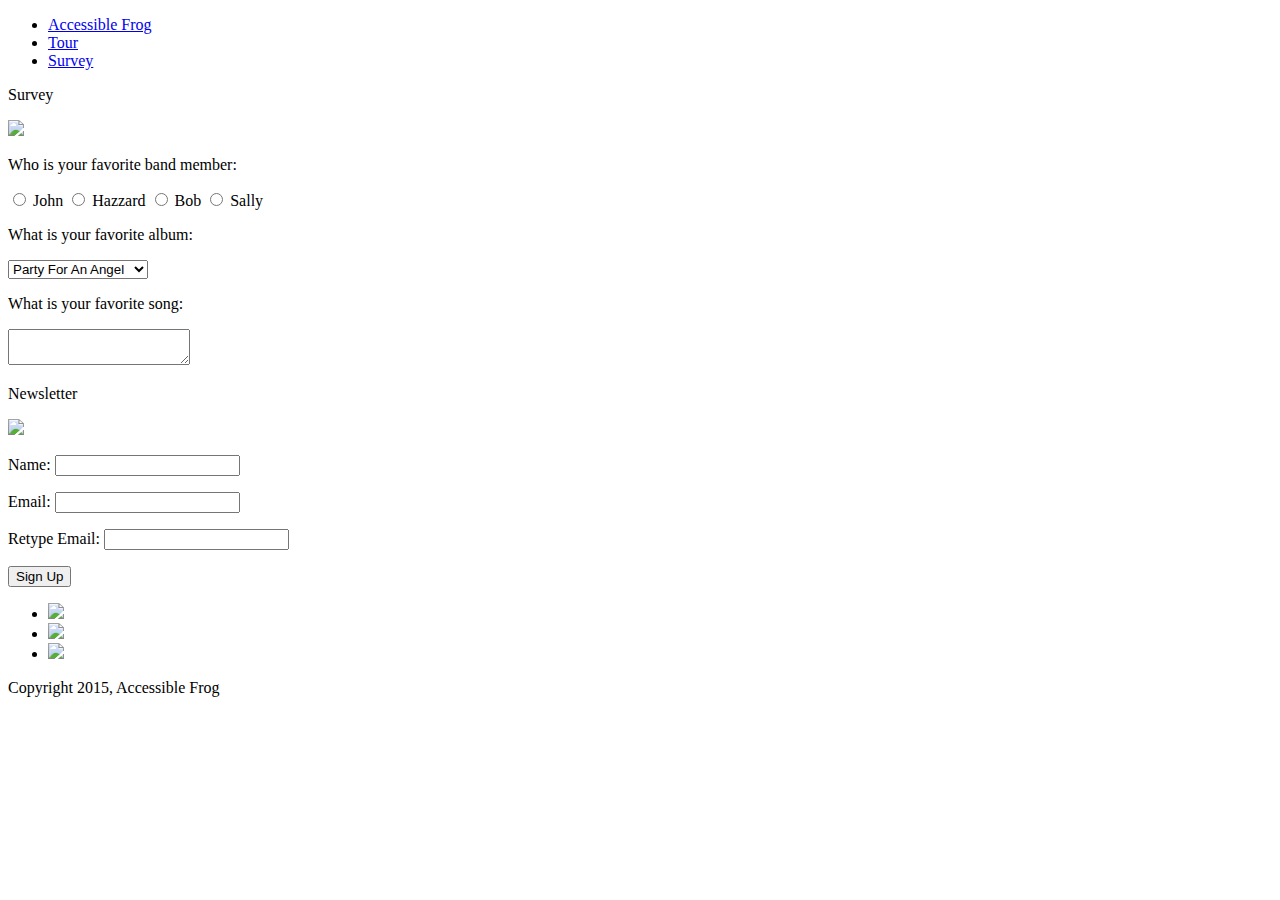
==== survey.html @ 2e8c726d "Lang Attribute" ====
<!doctype html>
<html lang="en">
  <head>
    <meta charset="utf-8">
    <link href="css/styles.css" rel="stylesheet" type="text/css" />
    <link href="css/survey.css" rel="stylesheet" type="text/css" />
    <meta name="viewport" content="width=device-width, initial-scale=1, maximum-scale=1, user-scalable=0"/>
    <link href='https://fonts.googleapis.com/css?family=Open+Sans:400,300,600' rel='stylesheet' type='text/css'>
    <title>Accessible Frog</title>
  </head>

  <body>
    <div class="main-nav">
      <ul class="nav">
        <li class="name"><a href="index.html">Accessible Frog</a></li>
        <li><a href="tour.html">Tour</a></li>
        <li><a href="#">Survey</a></li>
      </ul>
    </div>

    <header>
    </header>

    <main>
      <p class= "heading">Survey</p>
      <div class="card">
        <div class="flex">
          <img class="photo" src= "img/concert01.jpg">
          <div class="container">
            <form class = "survey">
              <p>Who is your favorite band member:</p>
              <input type="radio" name="res" value="John"> John
              <input type="radio" name="res" value="Hazzard"> Hazzard
              <input type="radio" name="res" value="Bob"> Bob
              <input type="radio" name="res" value="Sally"> Sally

              <p>What is your favorite album:</p>
              <select id="albums" name="select">
                <option value="1">Party For An Angel</option>
                <option value="2">A Day Of Old</option>
                <option value="3">Finding My Shadow</option>
                <option value="4">Diamond Fireworks</option>
                <option value="5">Enjoy Your Desire</option>
                <option value="6">This Is For You</option>
                <option value="7">Music Of My Life</option>
                <option value="8">Song For Yesterday</option>
                <option value="9">Heroic Forever</option>
                <option value="10">Midnight Fires</option>
                <option value="11">Street Of The Rider</option>
              </select>

              <p>What is your favorite song:</p>
              <textarea></textarea>
            </form>
          </div>
        </div>
      </div>
      <p class= "heading">Newsletter</p>
      <div class="card">
        <div class="flex">
          <img class="photo" src= "img/the_band.jpg">
            <div class="container">
              <form class="newsletter">
                  <p>Name: <input type ="text" name="textfield"></p>
                  <p>Email: <input type ="email" name="textfield"></p>
                  <p>Retype Email: <input type ="email" name="textfield"></p>
                  <button type="submit">Sign Up</button>
              </form>
            </div>
        </div>
      </div>
    </main>

    <footer>
      <ul>
        <li><a href="#" class="social twitter"><img src= "img/twitter-32.png"></a></li>
        <li><a href="#" class="social youtube"><img src= "img/youtube-32.png"></a></li>
        <li><a href="#" class="social spotify"><img src= "img/spotify-32.png"></a></li>
      </ul>
      <p class="copyright">Copyright 2015, Accessible Frog</p>
    </footer>
  </body>
</html>
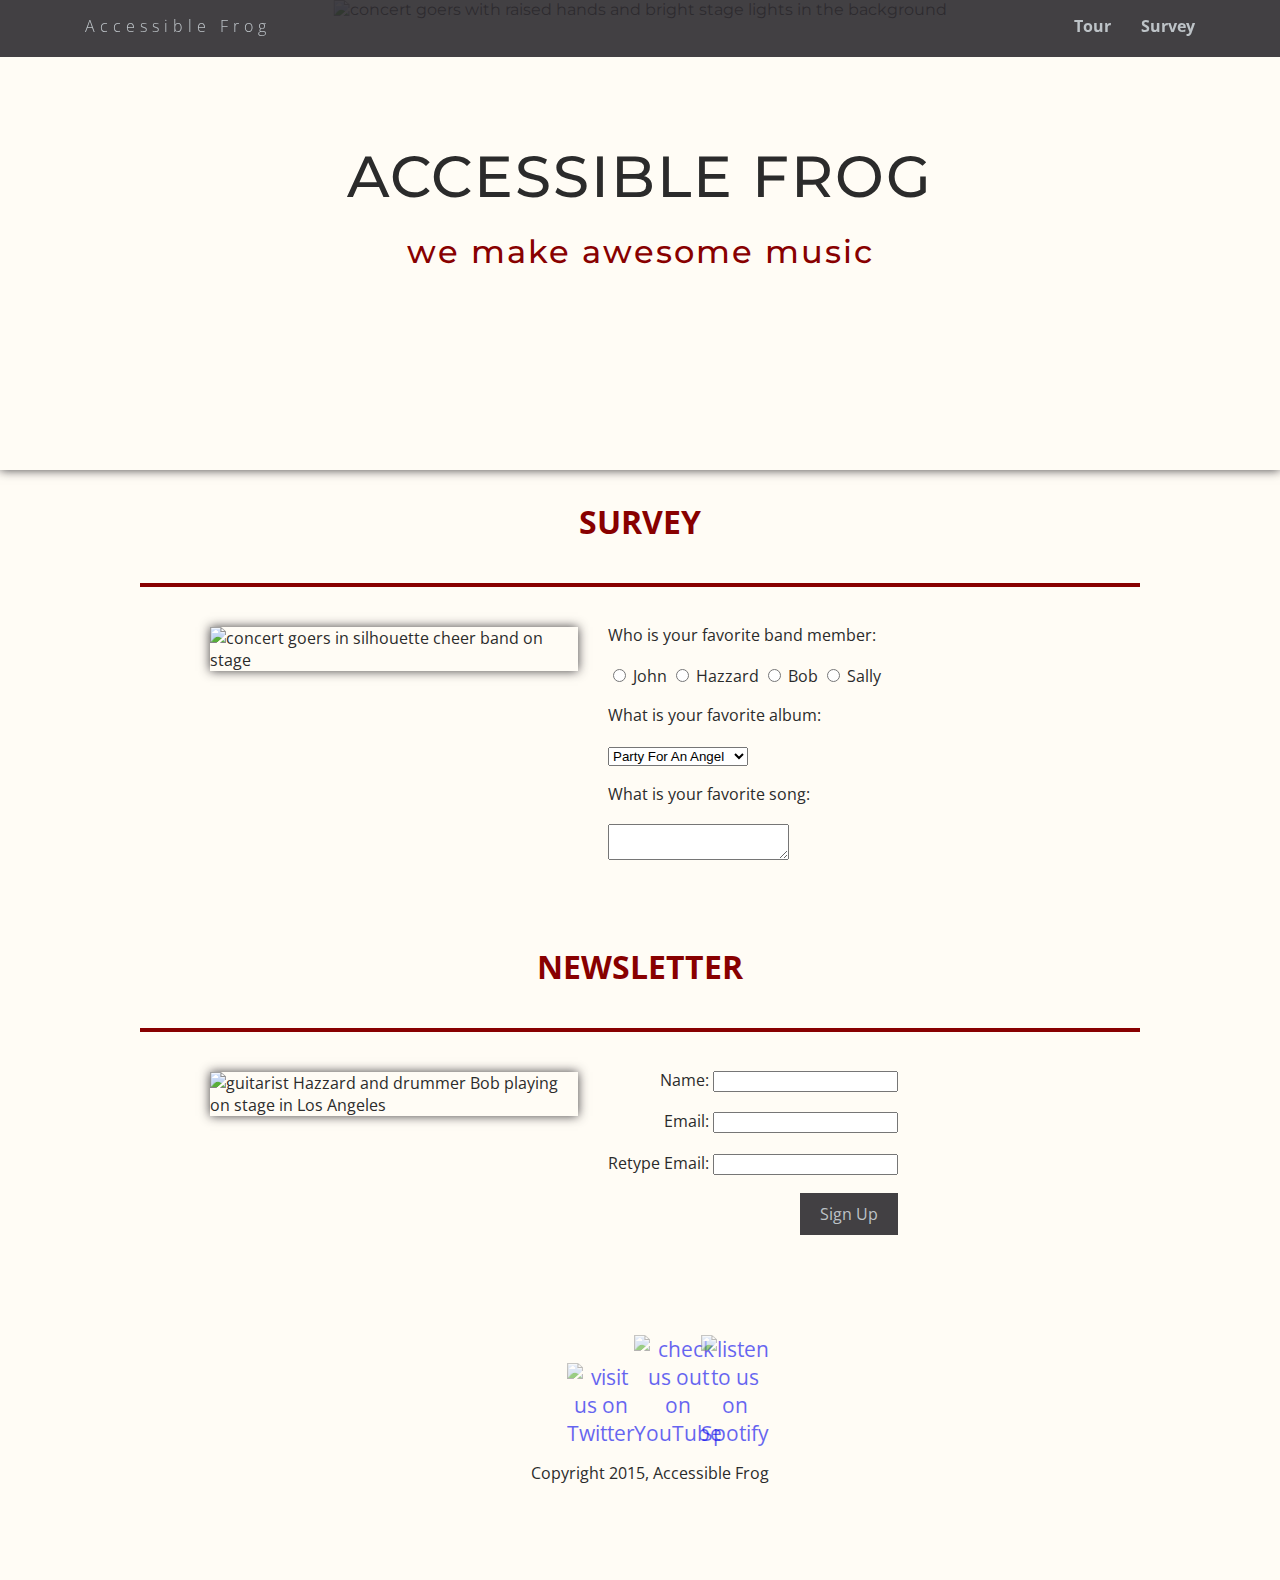
==== commit 4757429b: "Box-Shadows" ====
--- a/survey.html
+++ b/survey.html
@@ -5,27 +5,33 @@
     <link href="css/styles.css" rel="stylesheet" type="text/css" />
     <link href="css/survey.css" rel="stylesheet" type="text/css" />
     <meta name="viewport" content="width=device-width, initial-scale=1, maximum-scale=1, user-scalable=0"/>
-    <link href='https://fonts.googleapis.com/css?family=Open+Sans:400,300,600' rel='stylesheet' type='text/css'>
-    <title>Accessible Frog</title>
+    <link href="https://fonts.googleapis.com/css?family=Montserrat:400,500" rel="stylesheet">
+    <link href='https://fonts.googleapis.com/css?family=Open+Sans:300,400,600' rel='stylesheet' type='text/css'>
+    <title>Accessible Frog - survey page</title>
   </head>
 
   <body>
-    <div class="main-nav">
+    <nav class="main-nav">
       <ul class="nav">
         <li class="name"><a href="index.html">Accessible Frog</a></li>
         <li><a href="tour.html">Tour</a></li>
         <li><a href="#">Survey</a></li>
       </ul>
-    </div>
+    </nav>
 
     <header>
+      <img id="photo" src= "img/concert02_no_text.jpg" alt="concert goers with raised hands and bright stage lights in the background">
+      <section id="text">
+        <h1 id="name">Accessible Frog</h1>
+        <h2 id="motto">we make awesome music</h2>
+      </section>
     </header>
 
     <main>
-      <p class= "heading">Survey</p>
-      <div class="card">
+      <h1 class= "heading">Survey</h1>
+      <section class="card">
         <div class="flex">
-          <img class="photo" src= "img/concert01.jpg">
+          <img class="photo" src= "img/concert01.jpg" alt="concert goers in silhouette cheer band on stage">
           <div class="container">
             <form class = "survey">
               <p>Who is your favorite band member:</p>
@@ -54,28 +60,28 @@
             </form>
           </div>
         </div>
-      </div>
-      <p class= "heading">Newsletter</p>
-      <div class="card">
+      </section>
+      <h1 class= "heading">Newsletter</h1>
+      <section class="card">
         <div class="flex">
-          <img class="photo" src= "img/the_band.jpg">
+          <img class="photo" src= "img/the_band.jpg" alt="guitarist Hazzard and drummer Bob playing on stage in Los Angeles">
             <div class="container">
               <form class="newsletter">
                   <p>Name: <input type ="text" name="textfield"></p>
                   <p>Email: <input type ="email" name="textfield"></p>
                   <p>Retype Email: <input type ="email" name="textfield"></p>
-                  <button type="submit">Sign Up</button>
+                  <button id="signup" class="button" type="submit" name="signup">Sign Up</button>
               </form>
             </div>
         </div>
-      </div>
+      </section>
     </main>
 
     <footer>
       <ul>
-        <li><a href="#" class="social twitter"><img src= "img/twitter-32.png"></a></li>
-        <li><a href="#" class="social youtube"><img src= "img/youtube-32.png"></a></li>
-        <li><a href="#" class="social spotify"><img src= "img/spotify-32.png"></a></li>
+        <li><a href="#" class="social twitter"><img src="img/twitter.svg" alt="visit us on Twitter"></a></li>
+        <li><a href="#" class="social youtube"><img src="img/youtube.svg" alt="check us out on YouTube"></a></li>
+        <li><a href="#" class="social spotify"><img src="img/spotify.svg" alt="listen to us on Spotify"></a></li>
       </ul>
       <p class="copyright">Copyright 2015, Accessible Frog</p>
     </footer>
--- a/css/styles.css
+++ b/css/styles.css
@@ -0,0 +1,297 @@
+/* Global Layout Set-up */
+* {
+  box-sizing: border-box;
+}
+
+body {
+  margin: 0;
+  padding: 0;
+  text-align: center;
+  font-family: 'Open Sans', sans-serif;
+  color: #2b2b2b;
+  background: #fffcf5;
+}
+
+a {
+  text-decoration: none;
+}
+
+/* Section Styles */
+
+.main-nav {
+  width: 100%;
+  background: rgba(45, 43, 48, 0.9);
+  min-height: 30px;
+  padding: 10px;
+  position: fixed;
+  z-index: 1000;
+  text-align: center;
+}
+
+.nav {
+  display: flex;
+  justify-content: space-around;
+  font-weight: 700;
+  list-style-type: none;
+  margin: 0 auto;
+  padding: 0;
+}
+
+.nav .name {
+  display: block;
+  margin-right: auto;
+  color: white;
+  letter-spacing: 2px;
+}
+
+.nav li {
+  padding: 5px 15px 10px 15px;
+}
+
+.nav a {
+  color: #bdc3c7;
+  transition: color .5s;
+}
+
+.nav a:hover {
+  color: white
+}
+
+header {
+  position: relative;
+  font-family: 'Montserrat', sans-serif;
+  text-align: center;
+  overflow: hidden;
+  height: 350px;
+  box-shadow: 0 0 10px 0 rgba(45, 43, 48, 0.9);
+}
+
+header #photo {
+  position: absolute;
+  max-height: 100%;
+  left: 50%;
+  transform: translateX(-50%);
+}
+
+header #text {
+  position: absolute;
+  width: 100%;
+  top: 35%;
+}
+
+header #name {
+  color: #2b2b2b;
+  font-size: 5.25vmax;
+  font-weight: 500;
+  letter-spacing: 1px;
+  text-transform: uppercase;
+  margin: 0;
+}
+
+header #motto {
+  color: #800;
+  font-size: 2.85vmax;
+  font-weight: 500;
+  letter-spacing: 1px;
+  margin: 20px 0 0;
+}
+
+.tag {
+  color: black;
+  padding: 10px;
+  letter-spacing: 5px;
+}
+
+.name{
+  font-weight: 300;
+}
+
+header .name{
+  font-size: 3em;
+}
+
+.tagline {
+  font-weight: 600;
+  padding: 20px;
+  text-transform: uppercase;
+  color: #781125
+}
+
+.card {
+  margin: 30px;
+  padding: 20px 40px 40px;
+  text-align: left;
+  border-top: 4px solid #800;
+  clear: both;
+  transition: box-shadow .4s ease-out;
+}
+
+.card:hover {
+  box-shadow: 0 0 75px 0 rgba(45, 43, 48, 0.25);
+}
+
+.button {
+  font-family: 'Open Sans', sans-serif;
+  font-size: 1rem;
+  padding: 10px 20px;
+  color: #bdc3c7;
+  background-color: rgba(45, 43, 48, 0.9);
+  border: none;
+  transition: color .5s;
+}
+
+.button:hover {
+  color: white
+}
+
+.photo{
+  display: block;
+  width: 200px;
+  height: 0%;
+  margin: 0 auto;
+  box-shadow: 0 0 10px 0 rgba(45, 43, 48, 0.9);
+}
+
+.information{
+  width: 100%;
+  text-align: center;
+  /*display: inline-block;
+  position: absolute;*/
+}
+
+.heading{
+  font-size: 2em;
+  text-transform: uppercase;
+  color: #800;
+  margin-top: 10px;
+  margin-bottom: 35px;
+}
+
+/* Footer styles */
+
+footer {
+  width: 100%;
+  min-height: 30px;
+  padding: 20px 0 40px 20px;
+}
+
+footer .copyright {
+  top: -8px;
+  font-size: .75em;
+}
+
+footer ul {
+  list-style-type: none;
+  margin: 0;
+  padding: 0;
+}
+
+footer ul li {
+  display: inline-block;
+}
+
+a.social {
+  display: inline-block;
+  margin: 0 15px;
+  width: 32px;
+  height: auto;
+  opacity: 0.6;
+  transition: transform .4s, opacity .5s;
+}
+
+a.social:hover {
+  transform: scale(1.15);
+  opacity: 0.9;
+}
+
+.clearfix {
+  clear: both;
+}
+
+/* Styles for larger screens */
+@media screen and (min-width: 420px) {
+  .nav .name {
+    letter-spacing: 5px;
+  }
+  
+  header #name,
+  header #motto {
+    letter-spacing: 2px;
+  }
+}
+
+@media screen and (min-width: 840px) {
+
+  .flex {
+    display: -ms-flexbox;      /* TWEENER - IE 10 */
+    display: flex;
+    max-width: 1200px;
+    -ms-flex-pack: distribute;
+  }
+
+  header {
+    min-height: 470px;
+  }
+  
+  
+
+  .nav {
+    max-width: 1200px;
+    padding: 0 30px;
+  }
+
+
+  main {
+    padding-top: 20px;
+  }
+
+  main p {
+    line-height: 1.6em;
+  }
+
+  .card{
+    margin: 40px auto;
+    padding: 20px 40px 40px;
+    width: 80%;
+    max-width: 1000px;
+  }
+
+  .photo{
+    width: 30%;
+    margin: 20px 30px;
+  }
+
+  .information{
+    text-align: left;
+  }
+
+  footer {
+    font-size: 1.3em;
+    max-width: 1200px;
+    margin: 40px auto;
+  }
+}
+
+@media screen and (min-width: 1100px) {
+  
+  header #text {
+    top: 30%;
+  }
+  
+  header #name {
+    font-size: 58px;
+  }
+  
+  header #motto {
+    font-size: 32px;
+  }
+}
+
+@media screen and (min-width: 1300px) {
+  
+  header #photo {
+    width: 100%;
+    max-height: none;
+    bottom: 0%
+  }
+}
--- a/css/survey.css
+++ b/css/survey.css
@@ -0,0 +1,27 @@
+/* Survey page styles */
+
+.photo {
+  width: 60%;
+}
+
+form {
+  margin: 0 auto;
+  text-align: left;
+  display: inline-block;
+}
+
+.container {
+  text-align: center;
+}
+.newsletter {
+  text-align: right;
+
+}
+
+
+/* Styles for larger screens */
+@media screen and (min-width: 840px) {
+  .photo {
+    width: 40%;
+  }
+}
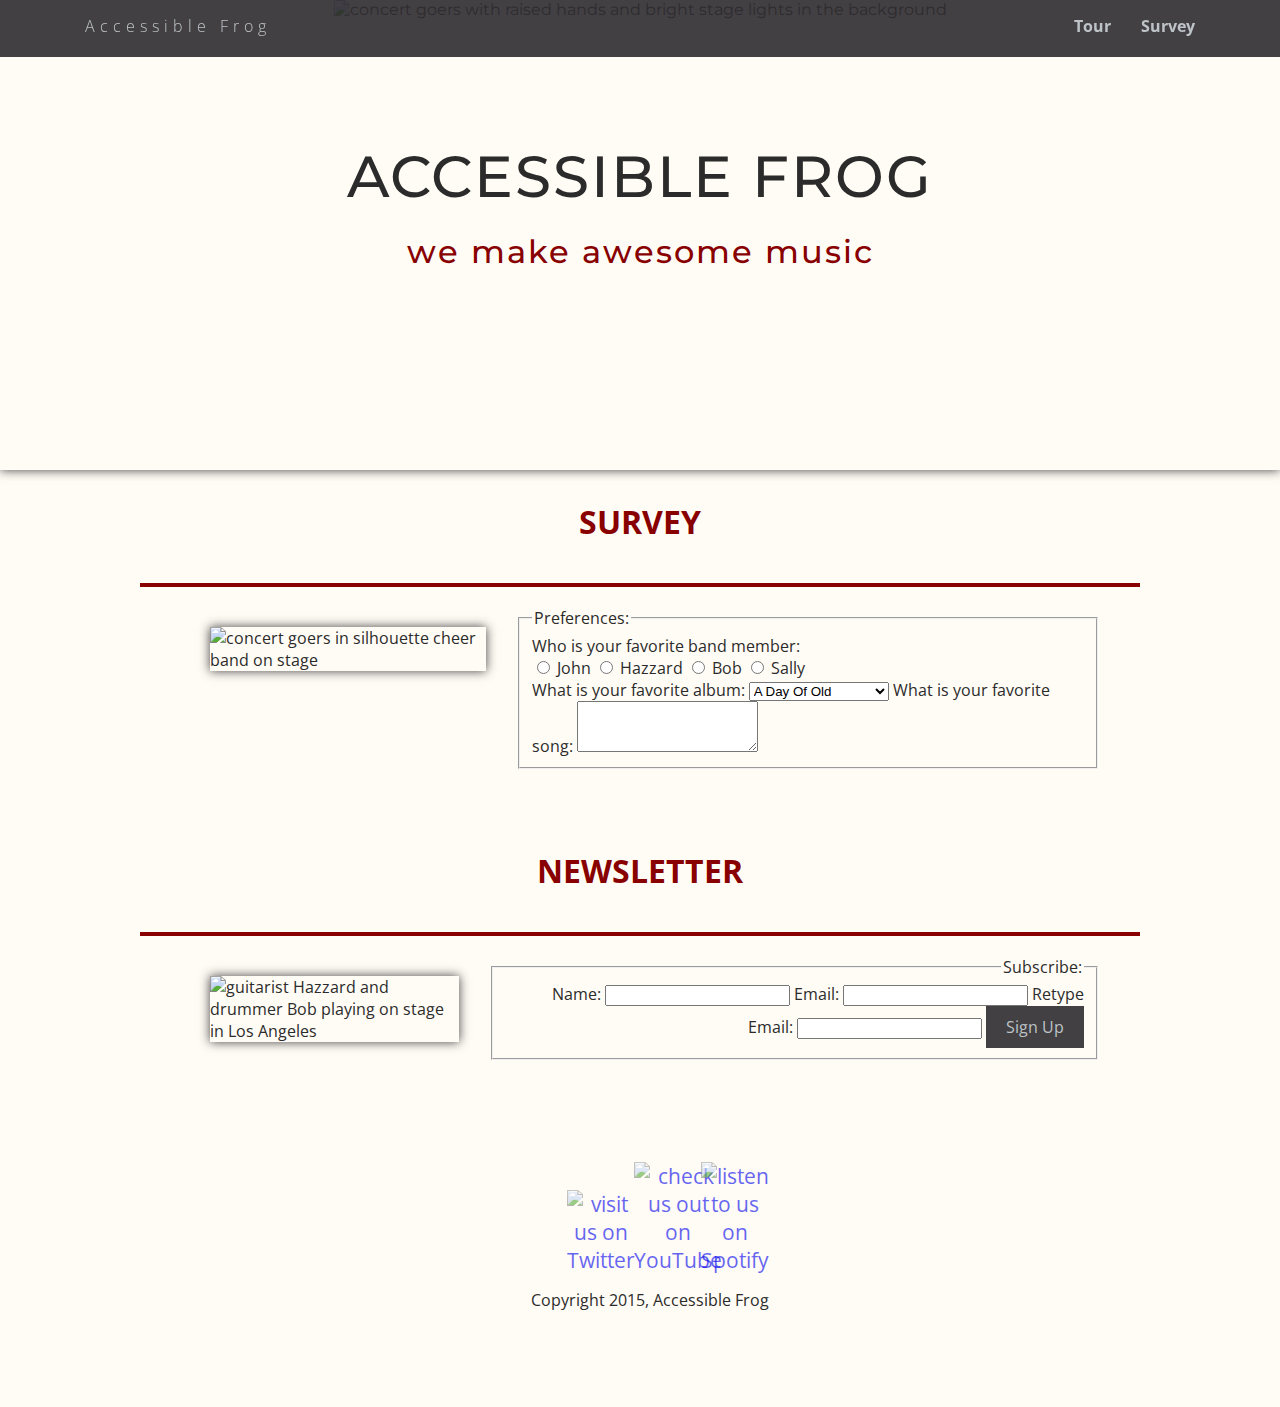
==== commit 2bda29be: "Implicit Roles" ====
--- a/survey.html
+++ b/survey.html
@@ -5,13 +5,12 @@
     <link href="css/styles.css" rel="stylesheet" type="text/css" />
     <link href="css/survey.css" rel="stylesheet" type="text/css" />
     <meta name="viewport" content="width=device-width, initial-scale=1, maximum-scale=1, user-scalable=0"/>
-    <link href="https://fonts.googleapis.com/css?family=Montserrat:400,500" rel="stylesheet">
-    <link href='https://fonts.googleapis.com/css?family=Open+Sans:300,400,600' rel='stylesheet' type='text/css'>
+    <link href="https://fonts.googleapis.com/css?family=Montserrat:400,500|Open+Sans:300,400,600" rel="stylesheet">
     <title>Accessible Frog - survey page</title>
   </head>
 
   <body>
-    <nav class="main-nav">
+    <nav class="main-nav" role="navigation">
       <ul class="nav">
         <li class="name"><a href="index.html">Accessible Frog</a></li>
         <li><a href="tour.html">Tour</a></li>
@@ -19,7 +18,7 @@
       </ul>
     </nav>
 
-    <header>
+    <header role="banner">
       <img id="photo" src= "img/concert02_no_text.jpg" alt="concert goers with raised hands and bright stage lights in the background">
       <section id="text">
         <h1 id="name">Accessible Frog</h1>
@@ -27,57 +26,70 @@
       </section>
     </header>
 
-    <main>
-      <h1 class= "heading">Survey</h1>
-      <section class="card">
+    <main role="main">
+      <h2 class= "heading">Survey</h2>
+      <div class="card">
         <div class="flex">
           <img class="photo" src= "img/concert01.jpg" alt="concert goers in silhouette cheer band on stage">
           <div class="container">
-            <form class = "survey">
-              <p>Who is your favorite band member:</p>
-              <input type="radio" name="res" value="John"> John
-              <input type="radio" name="res" value="Hazzard"> Hazzard
-              <input type="radio" name="res" value="Bob"> Bob
-              <input type="radio" name="res" value="Sally"> Sally
+            <form class = "survey" role="form">
+              <fieldset id="survey">
+                <legend>Preferences:</legend>
+                <label>Who is your favorite band member:</label><br>
+                <input type="radio" id="john" name="res" value="John">
+                <label for="john" class="radio-label">John</label>
+                <input type="radio" id="hazzard" name="res" value="Hazzard">
+                <label for="hazzard" class="radio-label">Hazzard</label>
+                <input type="radio" id="bob" name="res" value="Bob">
+                <label for="bob" class="radio-label">Bob</label>
+                <input type="radio" id="sally" name="res" value="Sally">
+                <label for="sally" class="radio-label">Sally</label><br>
 
-              <p>What is your favorite album:</p>
-              <select id="albums" name="select">
-                <option value="1">Party For An Angel</option>
-                <option value="2">A Day Of Old</option>
-                <option value="3">Finding My Shadow</option>
-                <option value="4">Diamond Fireworks</option>
-                <option value="5">Enjoy Your Desire</option>
-                <option value="6">This Is For You</option>
-                <option value="7">Music Of My Life</option>
-                <option value="8">Song For Yesterday</option>
-                <option value="9">Heroic Forever</option>
-                <option value="10">Midnight Fires</option>
-                <option value="11">Street Of The Rider</option>
-              </select>
+                <label for="albums">What is your favorite album:</label>
+                <select id="albums" name="select">
+                  <option value="1">A Day Of Old</option>
+                  <option value="2">Diamond Fireworks</option>
+                  <option value="3">Enjoy Your Desire</option>
+                  <option value="4">Finding My Shadow</option>
+                  <option value="5">Heroic Forever</option>
+                  <option value="6">Midnight Fires</option>
+                  <option value="7">Music Of My Life</option>
+                  <option value="8">Party For An Angel</option>
+                  <option value="9">Song For Yesterday</option>
+                  <option value="10">Street Of The Rider</option>
+                  <option value="11">This Is For You</option>
+                </select>
 
-              <p>What is your favorite song:</p>
-              <textarea></textarea>
+                <label for="fav-song">What is your favorite song:</label>
+                <textarea id="fav-song" name="fav-song" rows="3"></textarea>
+              </fieldset>
             </form>
           </div>
         </div>
-      </section>
-      <h1 class= "heading">Newsletter</h1>
-      <section class="card">
+      </div>
+      <h2 class= "heading">Newsletter</h2>
+      <div class="card">
         <div class="flex">
           <img class="photo" src= "img/the_band.jpg" alt="guitarist Hazzard and drummer Bob playing on stage in Los Angeles">
             <div class="container">
-              <form class="newsletter">
-                  <p>Name: <input type ="text" name="textfield"></p>
-                  <p>Email: <input type ="email" name="textfield"></p>
-                  <p>Retype Email: <input type ="email" name="textfield"></p>
+              <form class="newsletter" role="form">
+                <fieldset>
+                  <legend>Subscribe:</legend>
+                  <label for="fullname">Name: </label>
+                  <input type="text" id="fullname" name="fullname">
+                  <label for="email">Email: </label>
+                  <input type="text" id="email" name="email">
+                  <label for="retype-email">Retype Email: </label>
+                  <input type="text" id="retype-email" name="retype-email">
                   <button id="signup" class="button" type="submit" name="signup">Sign Up</button>
+                </fieldset>
               </form>
             </div>
         </div>
-      </section>
+      </div>
     </main>
 
-    <footer>
+    <footer role="contentinfo">
       <ul>
         <li><a href="#" class="social twitter"><img src="img/twitter.svg" alt="visit us on Twitter"></a></li>
         <li><a href="#" class="social youtube"><img src="img/youtube.svg" alt="check us out on YouTube"></a></li>
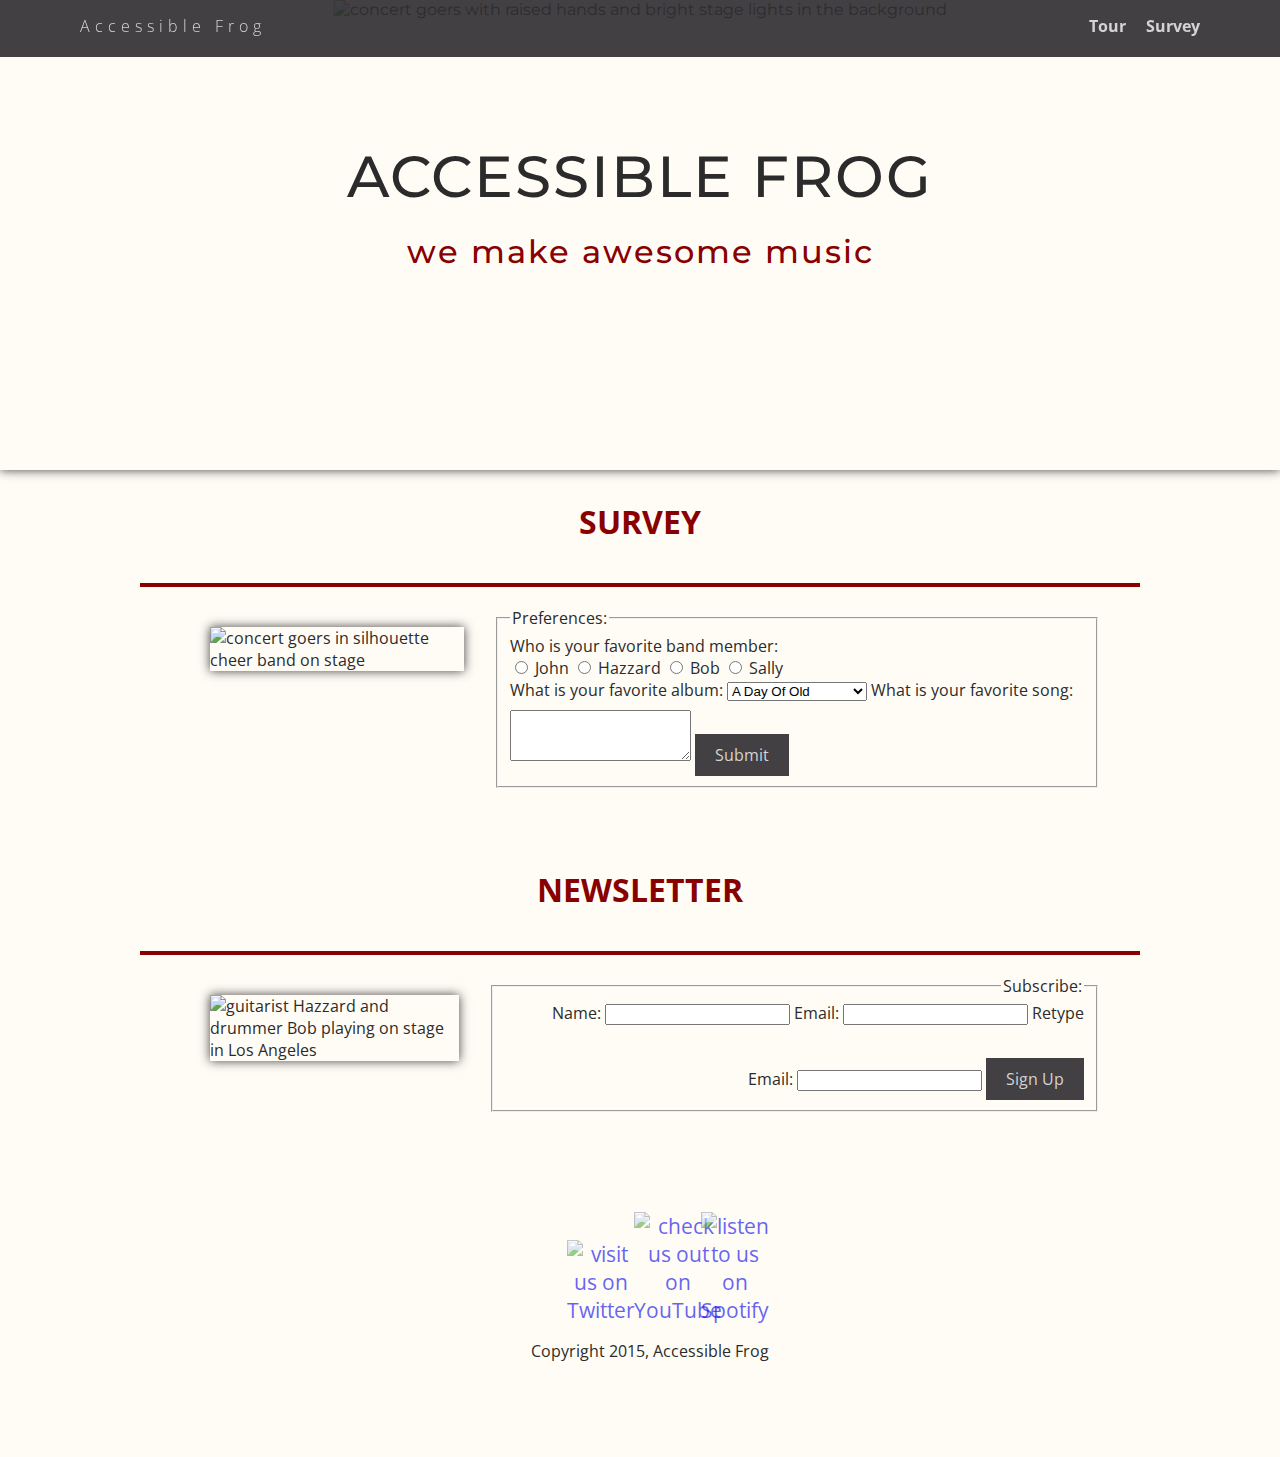
==== commit fc9eac5a: "Submit Survey" ====
--- a/survey.html
+++ b/survey.html
@@ -62,6 +62,7 @@
 
                 <label for="fav-song">What is your favorite song:</label>
                 <textarea id="fav-song" name="fav-song" rows="3"></textarea>
+                <button id="survey" class="button" type="submit" name="survey">Submit</button>
               </fieldset>
             </form>
           </div>
--- a/css/styles.css
+++ b/css/styles.css
@@ -45,11 +45,11 @@
 }
 
 .nav li {
-  padding: 5px 15px 10px 15px;
+  padding: 5px 10px 10px 10px;
 }
 
 .nav a {
-  color: #bdc3c7;
+  color: #d3d3d3;
   transition: color .5s;
 }
 
@@ -119,7 +119,7 @@
 
 .card {
   margin: 30px;
-  padding: 20px 40px 40px;
+  padding: 40px 20px;
   text-align: left;
   border-top: 4px solid #800;
   clear: both;
@@ -134,7 +134,8 @@
   font-family: 'Open Sans', sans-serif;
   font-size: 1rem;
   padding: 10px 20px;
-  color: #bdc3c7;
+  color: #d3d3d3;
+  margin-top: 33px;
   background-color: rgba(45, 43, 48, 0.9);
   border: none;
   transition: color .5s;
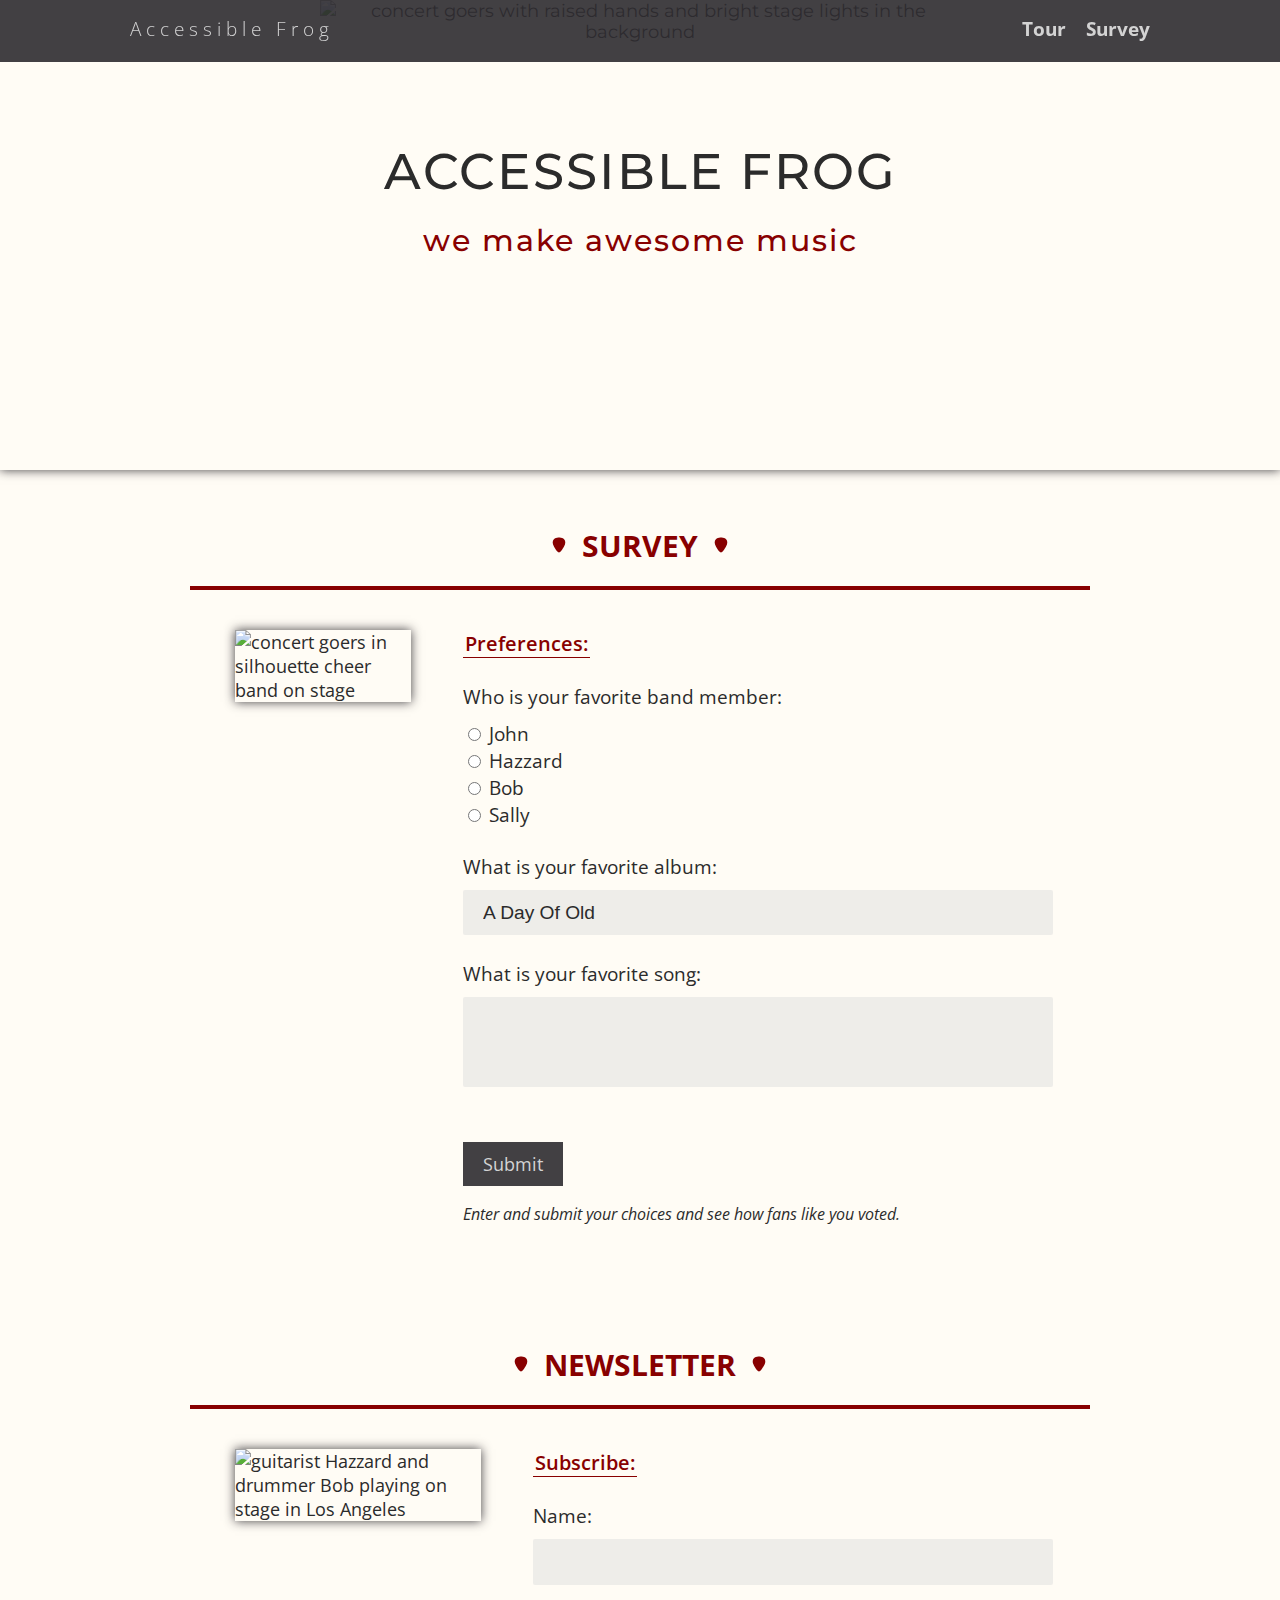
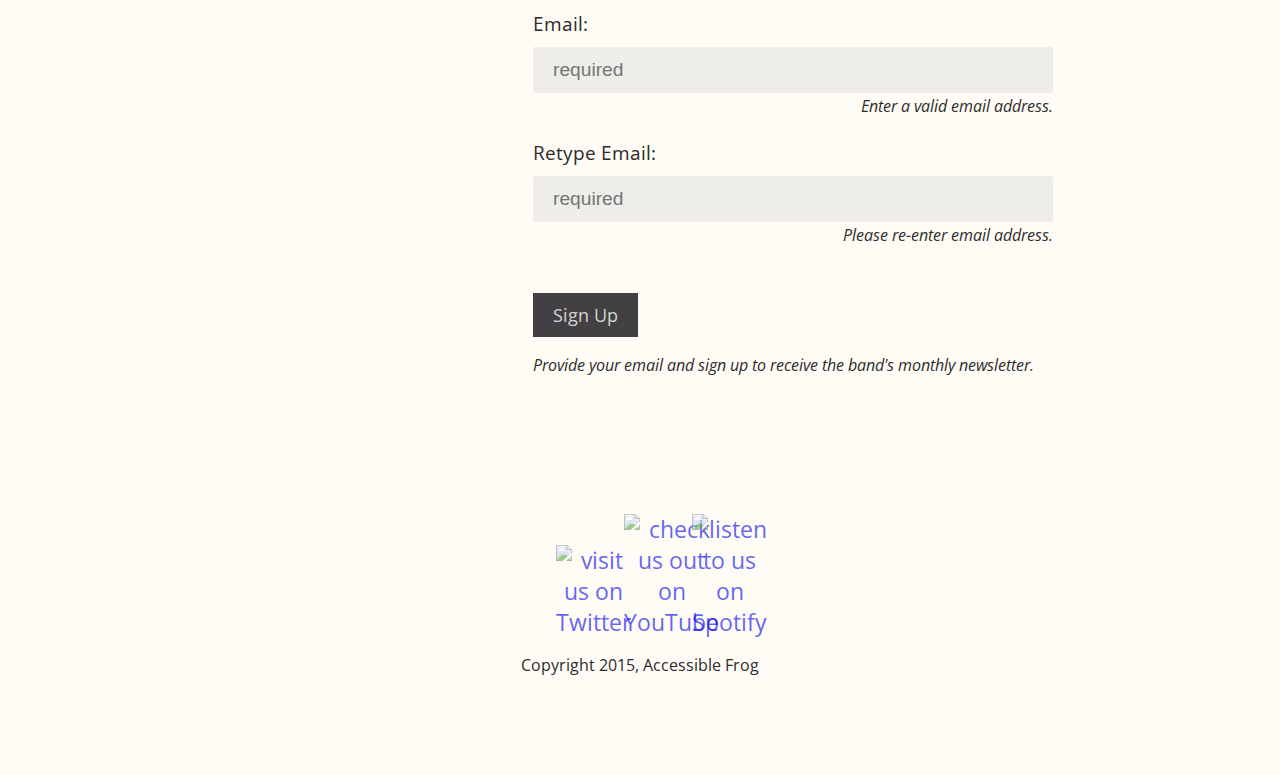
==== commit 2a73bfd1: "SVG Images" ====
--- a/survey.html
+++ b/survey.html
@@ -27,21 +27,21 @@
     </header>
 
     <main role="main">
-      <h2 class= "heading">Survey</h2>
+      <h2 class= "heading pick">Survey</h2>
       <div class="card">
         <div class="flex">
           <img class="photo" src= "img/concert01.jpg" alt="concert goers in silhouette cheer band on stage">
           <div class="container">
-            <form class = "survey" role="form">
-              <fieldset id="survey">
+            <form class="survey" role="form">
+              <fieldset>
                 <legend>Preferences:</legend>
                 <label>Who is your favorite band member:</label><br>
                 <input type="radio" id="john" name="res" value="John">
-                <label for="john" class="radio-label">John</label>
+                <label for="john" class="radio-label">John</label><br class="break">
                 <input type="radio" id="hazzard" name="res" value="Hazzard">
-                <label for="hazzard" class="radio-label">Hazzard</label>
+                <label for="hazzard" class="radio-label">Hazzard</label><br class="break">
                 <input type="radio" id="bob" name="res" value="Bob">
-                <label for="bob" class="radio-label">Bob</label>
+                <label for="bob" class="radio-label">Bob</label><br class="break">
                 <input type="radio" id="sally" name="res" value="Sally">
                 <label for="sally" class="radio-label">Sally</label><br>
 
@@ -62,13 +62,14 @@
 
                 <label for="fav-song">What is your favorite song:</label>
                 <textarea id="fav-song" name="fav-song" rows="3"></textarea>
-                <button id="survey" class="button" type="submit" name="survey">Submit</button>
+                <button id="submit" class="button" type="submit" name="submit" aria-describedby="submit-btn">Submit</button>
+                <p class="descriptions" id="submit-btn">Enter and submit your choices and see how fans like you voted.</p>
               </fieldset>
             </form>
           </div>
         </div>
       </div>
-      <h2 class= "heading">Newsletter</h2>
+      <h2 class= "heading pick">Newsletter</h2>
       <div class="card">
         <div class="flex">
           <img class="photo" src= "img/the_band.jpg" alt="guitarist Hazzard and drummer Bob playing on stage in Los Angeles">
@@ -79,10 +80,13 @@
                   <label for="fullname">Name: </label>
                   <input type="text" id="fullname" name="fullname">
                   <label for="email">Email: </label>
-                  <input type="text" id="email" name="email">
+                  <input type="email" id="email" name="email" aria-describedby="hint-email" placeholder="required" required>
+                  <p class="descriptions hints" id="hint-email">Enter a valid email address.</p>
                   <label for="retype-email">Retype Email: </label>
-                  <input type="text" id="retype-email" name="retype-email">
-                  <button id="signup" class="button" type="submit" name="signup">Sign Up</button>
+                  <input type="email" id="retype-email" name="retype-email" aria-describedby="hint-retype-email" placeholder="required" required>
+                  <p class="descriptions hints" id="hint-retype-email">Please re-enter email address.</p>
+                  <button id="signup" class="button" type="submit" name="signup" aria-describedby="signup-btn">Sign Up</button>
+                  <p class="descriptions" id="signup-btn">Provide your email and sign up to receive the band's monthly newsletter.</p>
                 </fieldset>
               </form>
             </div>
--- a/css/styles.css
+++ b/css/styles.css
@@ -4,12 +4,13 @@
 }
 
 body {
+  text-align: center;
+  font-family: 'Open Sans', sans-serif;
+  font-size: 1.1rem;
+  color: #2b2b2b;
+  background: #fffcf5;
   margin: 0;
   padding: 0;
-  text-align: center;
-  font-family: 'Open Sans', sans-serif;
-  color: #2b2b2b;
-  background: #fffcf5;
 }
 
 a {
@@ -29,8 +30,11 @@
 }
 
 .nav {
+  display: -ms-flexbox;
   display: flex;
+  -ms-flex-pack: distribute;
   justify-content: space-around;
+  font-size: 1rem;
   font-weight: 700;
   list-style-type: none;
   margin: 0 auto;
@@ -53,8 +57,10 @@
   transition: color .5s;
 }
 
-.nav a:hover {
-  color: white
+.nav a:hover,
+.nav a:focus {
+  color: white;
+  outline-color: white;
 }
 
 header {
@@ -77,11 +83,12 @@
   position: absolute;
   width: 100%;
   top: 35%;
+  padding: 0 15px;
 }
 
 header #name {
   color: #2b2b2b;
-  font-size: 5.25vmax;
+  font-size: 2rem;
   font-weight: 500;
   letter-spacing: 1px;
   text-transform: uppercase;
@@ -90,36 +97,29 @@
 
 header #motto {
   color: #800;
-  font-size: 2.85vmax;
+  font-size: 1.25rem;
   font-weight: 500;
   letter-spacing: 1px;
   margin: 20px 0 0;
 }
 
-.tag {
-  color: black;
-  padding: 10px;
-  letter-spacing: 5px;
-}
-
-.name{
+.name {
   font-weight: 300;
 }
 
-header .name{
-  font-size: 3em;
-}
-
-.tagline {
-  font-weight: 600;
-  padding: 20px;
-  text-transform: uppercase;
-  color: #781125
+/* Credit for the pick SVG goes to Jeremy Savage at The Noun Project */
+.pick::before,
+.pick::after {
+  display: inline-block;
+  content: url(../img/guitar_pick.svg);
+  width: 12px;
+  height: auto;
+  margin: 0 15px;
 }
 
 .card {
-  margin: 30px;
-  padding: 40px 20px;
+  margin: 60px 30px;
+  padding: 40px 30px;
   text-align: left;
   border-top: 4px solid #800;
   clear: both;
@@ -127,25 +127,27 @@
 }
 
 .card:hover {
-  box-shadow: 0 0 75px 0 rgba(45, 43, 48, 0.25);
+  box-shadow: 0 0 70px 0 rgba(45, 43, 48, 0.25);
 }
 
 .button {
   font-family: 'Open Sans', sans-serif;
-  font-size: 1rem;
+  font-size: 1.1rem;
   padding: 10px 20px;
   color: #d3d3d3;
-  margin-top: 33px;
+  margin-top: 25px;
   background-color: rgba(45, 43, 48, 0.9);
   border: none;
   transition: color .5s;
 }
 
-.button:hover {
-  color: white
-}
-
-.photo{
+.button:hover,
+.button:focus {
+  color: white;
+  outline-color: #800;
+}
+
+.photo {
   display: block;
   width: 200px;
   height: 0%;
@@ -153,18 +155,16 @@
   box-shadow: 0 0 10px 0 rgba(45, 43, 48, 0.9);
 }
 
-.information{
+.information {
   width: 100%;
   text-align: center;
-  /*display: inline-block;
-  position: absolute;*/
-}
-
-.heading{
-  font-size: 2em;
+}
+
+.heading {
+  font-size: 1.25rem;
   text-transform: uppercase;
   color: #800;
-  margin-top: 10px;
+  margin-top: 30px;
   margin-bottom: 35px;
 }
 
@@ -173,12 +173,11 @@
 footer {
   width: 100%;
   min-height: 30px;
-  padding: 20px 0 40px 20px;
+  padding: 20px 20px 40px;
 }
 
 footer .copyright {
-  top: -8px;
-  font-size: .75em;
+  font-size: 1rem;
 }
 
 footer ul {
@@ -200,17 +199,22 @@
   transition: transform .4s, opacity .5s;
 }
 
-a.social:hover {
+a.social:hover,
+a.social:focus {
   transform: scale(1.15);
   opacity: 0.9;
-}
-
-.clearfix {
-  clear: both;
-}
+  outline-color: #800;
+}
+
+
 
 /* Styles for larger screens */
 @media screen and (min-width: 420px) {
+  
+  .nav {
+    font-size: 1.1rem;
+  }
+  
   .nav .name {
     letter-spacing: 5px;
   }
@@ -219,56 +223,79 @@
   header #motto {
     letter-spacing: 2px;
   }
-}
-
-@media screen and (min-width: 840px) {
+  
+  header #name {
+    font-size: 4vmax;
+  }
+  
+  header #motto {
+    font-size: 2.5vmax;
+  }
+  
+  .pick::before,
+  .pick::after {
+    width: 14px;
+  }
+  
+  .card {
+    margin: 60px 40px;
+  }
+  
+  .heading {
+    font-size: 2.5vmax;
+  }
+}
+
+@media screen and (min-width: 768px) {
 
   .flex {
-    display: -ms-flexbox;      /* TWEENER - IE 10 */
+    display: -ms-flexbox;
     display: flex;
-    max-width: 1200px;
-    -ms-flex-pack: distribute;
+    max-width: 1100px;
   }
 
   header {
     min-height: 470px;
   }
   
-  
-
   .nav {
-    max-width: 1200px;
+    max-width: 1100px;
+    font-size: 1.2rem;
     padding: 0 30px;
   }
-
 
   main {
     padding-top: 20px;
   }
 
   main p {
+    font-size: 1.2rem;
     line-height: 1.6em;
   }
 
-  .card{
-    margin: 40px auto;
-    padding: 20px 40px 40px;
+  .card {
+    margin: 60px auto;
+    padding: 20px 35px 40px;
     width: 80%;
-    max-width: 1000px;
-  }
-
-  .photo{
-    width: 30%;
-    margin: 20px 30px;
-  }
-
-  .information{
+    max-width: 900px;
+  }
+
+  .photo {
+    width: 35%;
+    margin: 20px 50px 20px 10px;
+  }
+
+  .information {
     text-align: left;
+  }
+  
+  .heading {
+    margin-top: 10px;
   }
 
   footer {
     font-size: 1.3em;
-    max-width: 1200px;
+    max-width: 1100px;
     margin: 40px auto;
   }
 }
@@ -280,11 +307,17 @@
   }
   
   header #name {
-    font-size: 58px;
-  }
-  
-  header #motto {
-    font-size: 32px;
+    font-size: 50px;
+  }
+  
+  header #motto,
+  .heading {
+    font-size: 30px;
+  }
+  
+  .pick::before,
+  .pick::after {
+    width: 16px;
   }
 }
 
--- a/css/survey.css
+++ b/css/survey.css
@@ -1,4 +1,13 @@
 /* Survey page styles */
+
+.heading {
+  margin-top: 35px;
+  margin-bottom: 20px;
+}
+
+.card {
+  margin-top: 0;
+}
 
 .photo {
   width: 60%;
@@ -8,20 +17,134 @@
   margin: 0 auto;
   text-align: left;
   display: inline-block;
+  margin: 20px -20px 0;
+}
+
+fieldset {
+  border: none;
+  margin-top: 20px;
+  padding: 0;
+}
+
+legend {
+  color: #800;
+  font-size: 1.15rem;
+  font-weight: 600;
+  border-bottom: 1px solid #800;
+}
+
+label:not([class="radio-label"]) {
+  display: inline-block;
+  margin-top: 25px;
+  margin-bottom: 10px;
+}
+
+label,
+input,
+select,
+textarea {
+  font-size: 1.1rem;
+  color: #2b2b2b;
+}
+
+input:not([type="radio"]),
+select,
+textarea {
+  width: 100%;
+}
+
+select {
+  -webkit-appearance: none;
+  -moz-appearance: none;
+  -ms-appearance: none;
+  background: transparent url("../img/icon-arrow-down.svg") no-repeat 96% center;
+  background-size: 24px;
+}
+
+input,
+select,
+textarea {
+  border: none;
+  border-radius: 2px;
+  outline: none;
+  padding: 12px 20px;
+  background-color: rgba(222, 222, 222, 0.5);
+  transition: box-shadow .5s, background-color 1s;
+}
+
+input[type="radio"] {
+  border-radius: 50%;
+  margin-bottom: 5px;
+}
+
+textarea {
+  resize: none;
+}
+
+input:focus,
+select:focus,
+textarea:focus {
+  box-shadow: inset 0 0 10px #800;
+  background-color: #fffcf5;
+}
+
+.button {
+  margin-top: 50px;
+}
+
+.descriptions {
+  font-size: 0.9rem;
+  font-style: italic;
+}
+
+.hints {
+  text-align: right;
+  line-height: 0.9;
+  margin-top: 5px;
+  margin-bottom: 0;
 }
 
 .container {
   text-align: center;
 }
-.newsletter {
-  text-align: right;
 
-}
 
 
 /* Styles for larger screens */
-@media screen and (min-width: 840px) {
+@media screen and (min-width: 420px) {
+  
+  form {
+    margin-left: -10px;
+    margin-right: -10px;
+  }
+}
+
+@media screen and (min-width: 768px) {
+  
   .photo {
     width: 40%;
   }
+  
+  form {
+    margin: 0;
+  }
+  
+  legend {
+    font-size: 1.25rem;
+  }
+  
+  label,
+  input,
+  select,
+  textarea {
+    font-size: 1.2rem;
+  }
+  
+  .descriptions {
+    font-size: 1rem;
+  }
+  
+  .hints {
+    line-height: 1;
+  }
 }
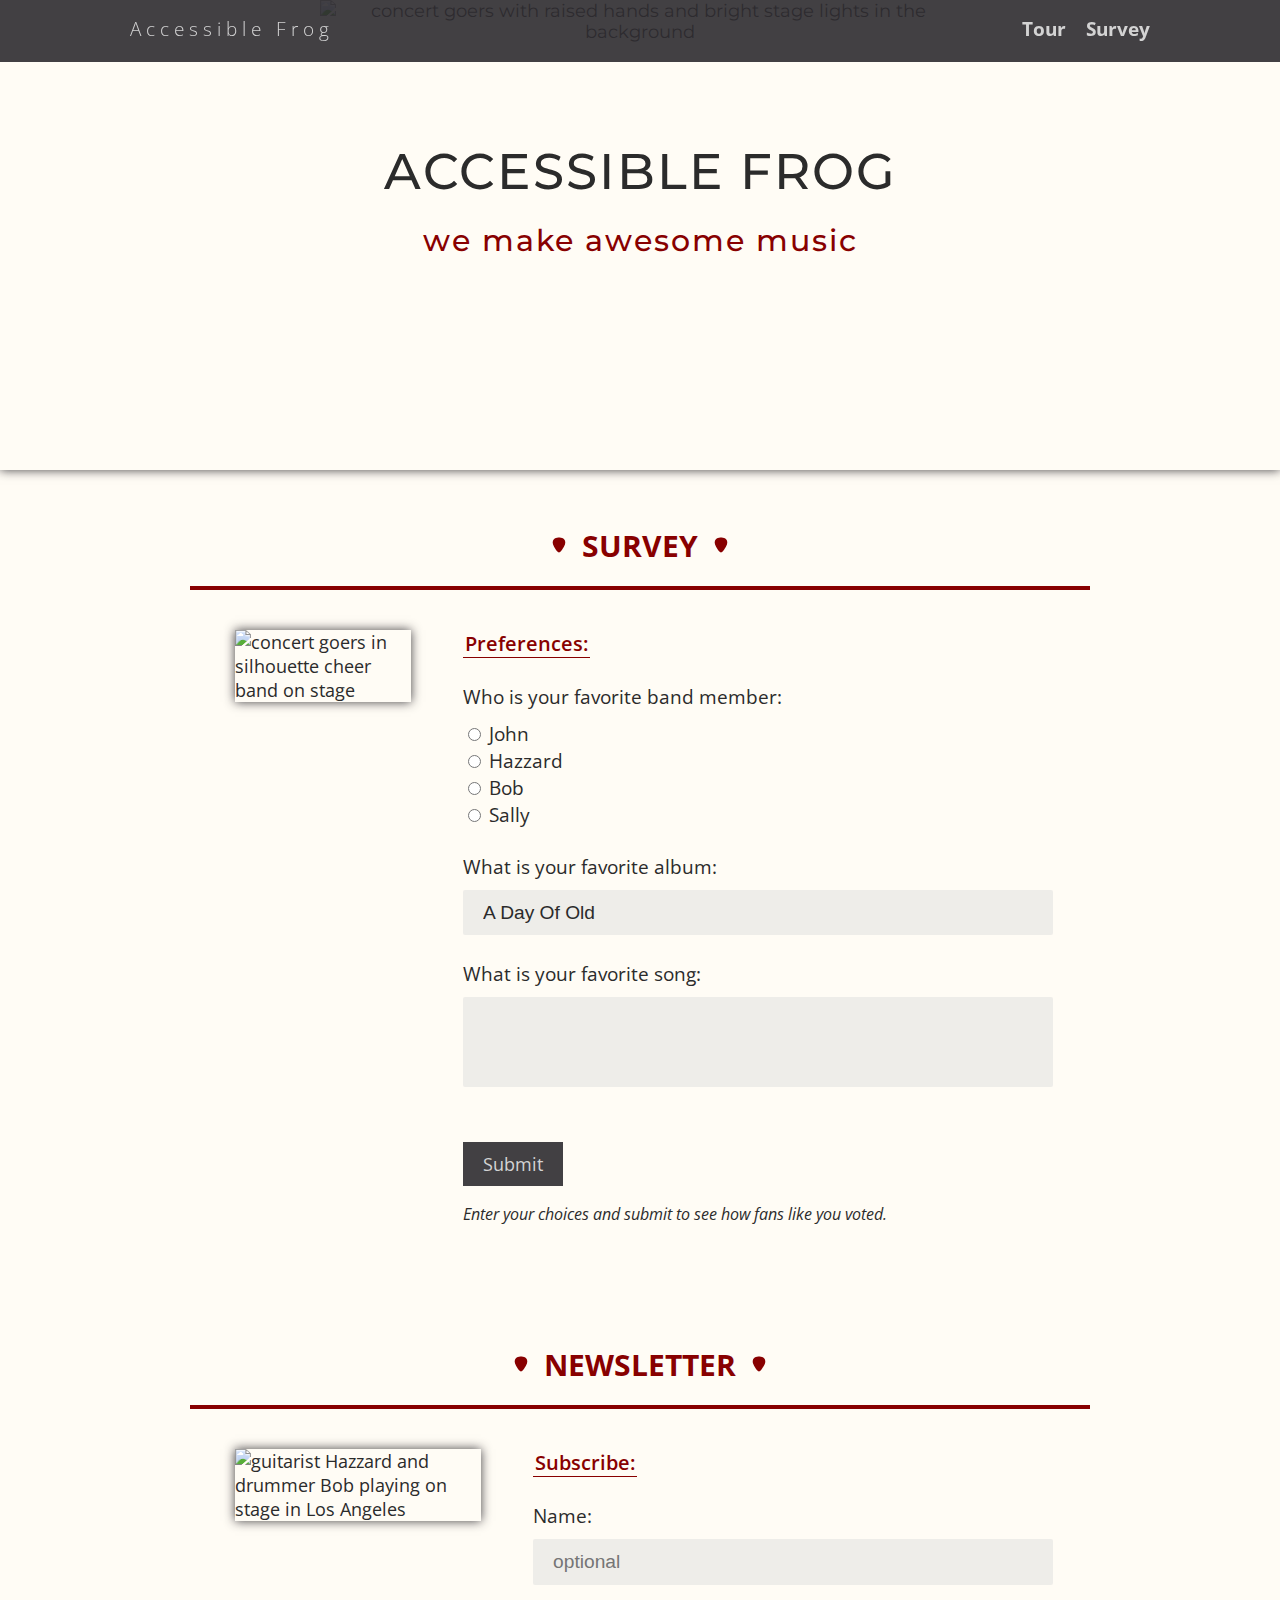
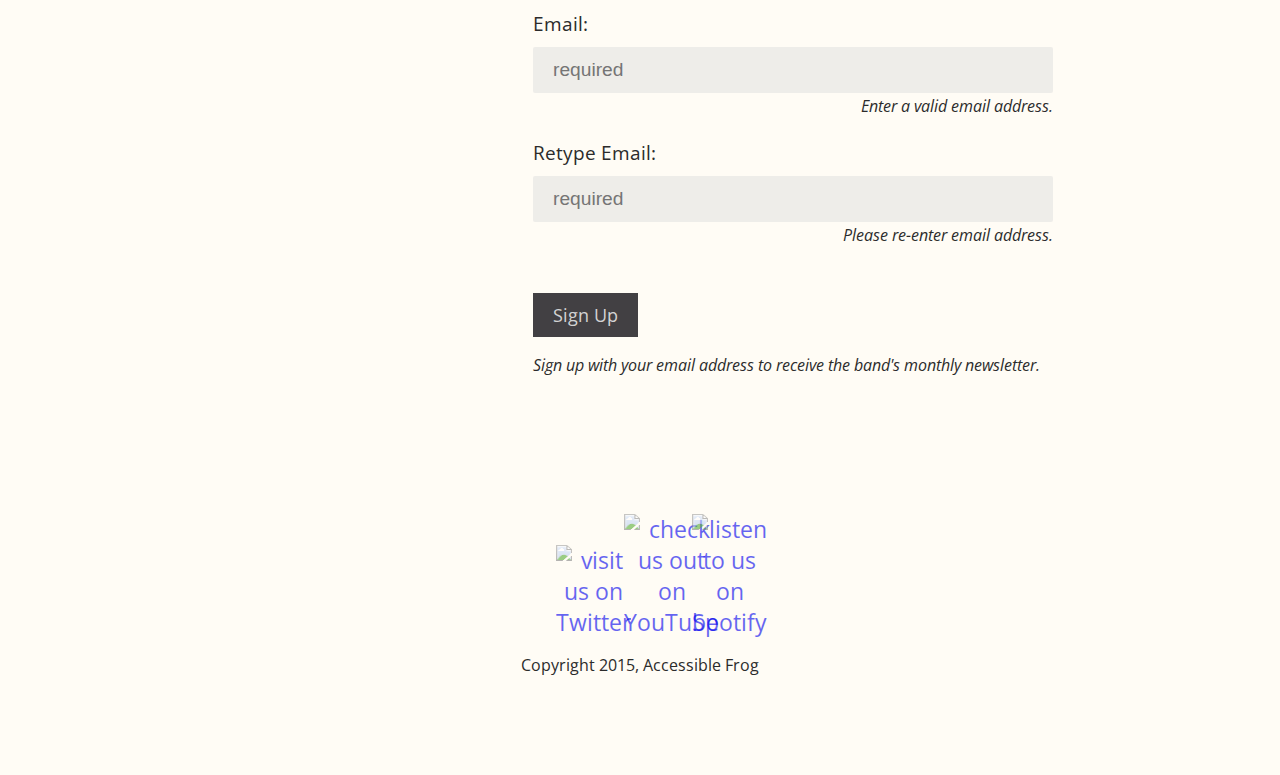
==== commit 00cf1f88: "aria-describedby Messages" ====
--- a/survey.html
+++ b/survey.html
@@ -63,7 +63,7 @@
                 <label for="fav-song">What is your favorite song:</label>
                 <textarea id="fav-song" name="fav-song" rows="3"></textarea>
                 <button id="submit" class="button" type="submit" name="submit" aria-describedby="submit-btn">Submit</button>
-                <p class="descriptions" id="submit-btn">Enter and submit your choices and see how fans like you voted.</p>
+                <p class="descriptions" id="submit-btn">Enter your choices and submit to see how fans like you voted.</p>
               </fieldset>
             </form>
           </div>
@@ -78,7 +78,7 @@
                 <fieldset>
                   <legend>Subscribe:</legend>
                   <label for="fullname">Name: </label>
-                  <input type="text" id="fullname" name="fullname">
+                  <input type="text" id="fullname" name="fullname" placeholder="optional">
                   <label for="email">Email: </label>
                   <input type="email" id="email" name="email" aria-describedby="hint-email" placeholder="required" required>
                   <p class="descriptions hints" id="hint-email">Enter a valid email address.</p>
@@ -86,7 +86,7 @@
                   <input type="email" id="retype-email" name="retype-email" aria-describedby="hint-retype-email" placeholder="required" required>
                   <p class="descriptions hints" id="hint-retype-email">Please re-enter email address.</p>
                   <button id="signup" class="button" type="submit" name="signup" aria-describedby="signup-btn">Sign Up</button>
-                  <p class="descriptions" id="signup-btn">Provide your email and sign up to receive the band's monthly newsletter.</p>
+                  <p class="descriptions" id="signup-btn">Sign up with your email address to receive the band's monthly newsletter.</p>
                 </fieldset>
               </form>
             </div>
